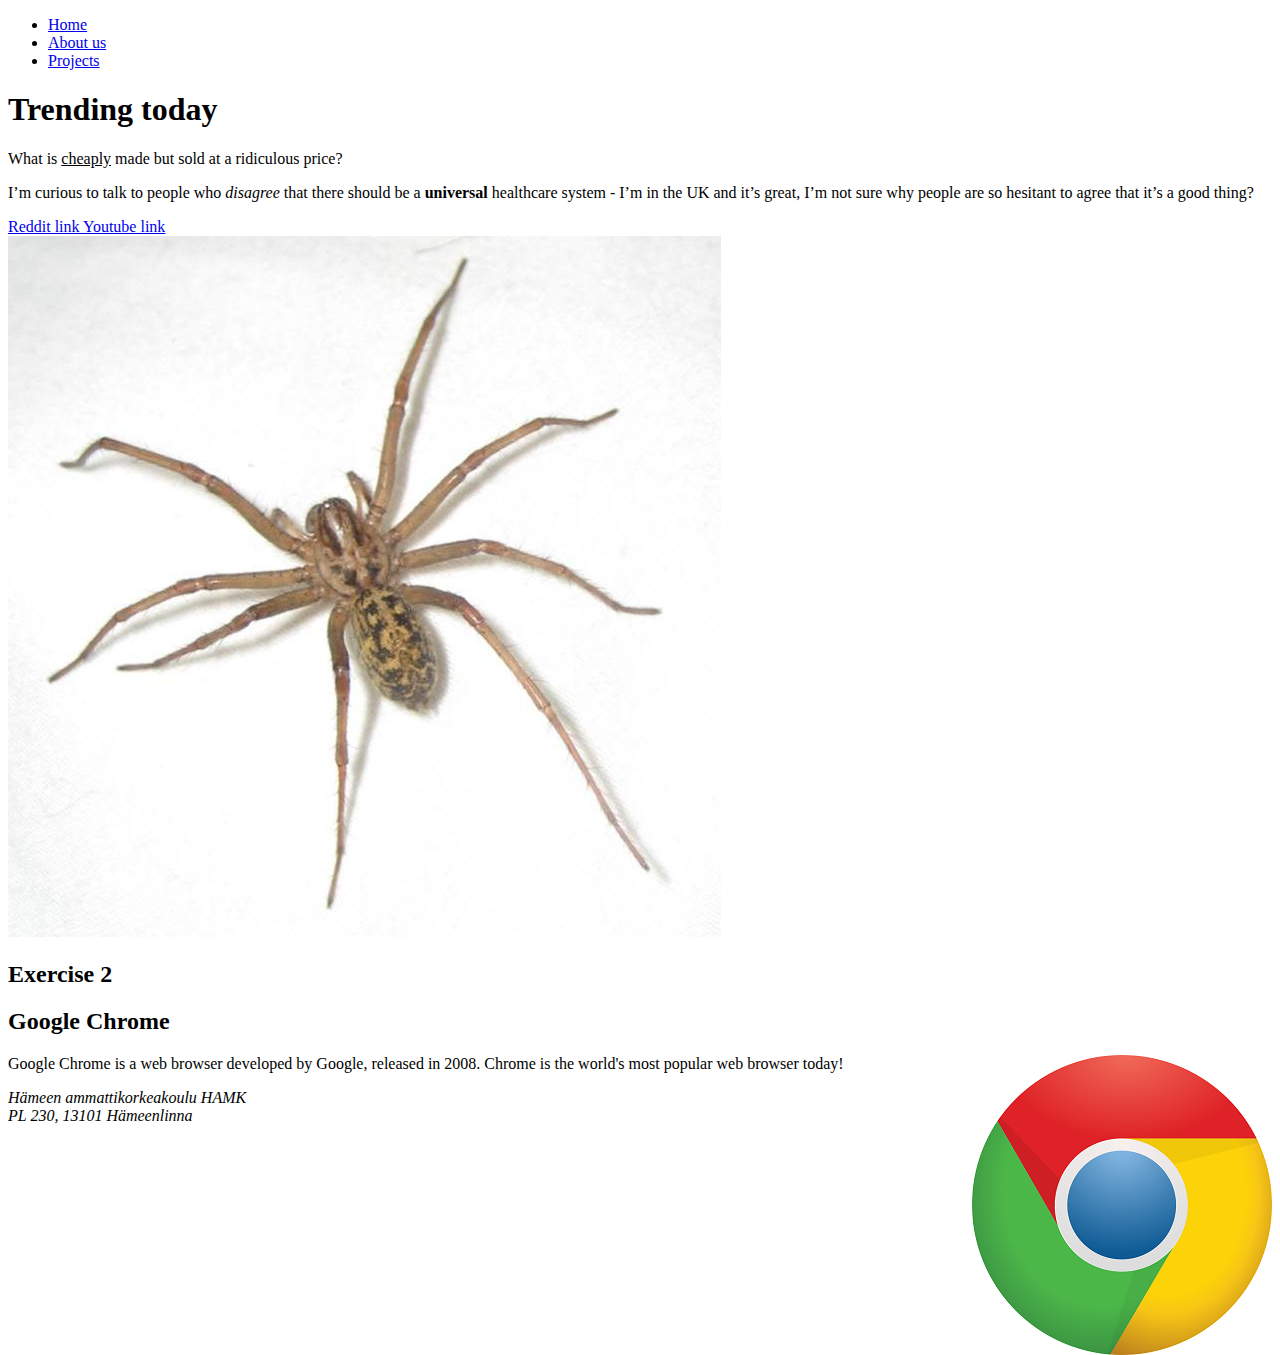
==== index.html @ a3ed8270 "exercise 3" ====
<!DOCTYPE html>
<html lang ="en">
<head>
<meta charSet="utf-8">
<title>reddit: the front page of the internet</title>
<meta name="author" content="Samu Morsky">
<meta name="description" content="Reddit is a network of communities based on peoples interests.">

<link href="css/style.css" rel="stylesheet" type="text/css">

</head>

<body>
<ul>
	<li><a href="index.html"> Home </a></li>
	<li><a href="aboutus.html"> About us </a></li>
	<li><a href="projects.html"> Projects </a></li>
</ul>

<h1> Trending today </h1>
<p>What is <u>cheaply</u> made but sold at a ridiculous price?</p>
<p>I’m curious to talk to people who <i>disagree</i> 
that there should be a <b>universal</b> healthcare system - I’m in the UK and it’s great, 
I’m not sure why people are so hesitant to agree that it’s a good thing?</p>
<a href="https://www.reddit.com/%22%3E"> Reddit link </a>
<a href="https://www.youtube.com/?gl=FI&hl=fi%22%3E" > Youtube link </a> <br>
<img src="images/hobo.jpg">
<h2> Exercise 2 </h2>
<article>
<h2>Google Chrome</h2>
<p>Google Chrome is a web browser developed by Google, released in 2008. Chrome is the world's most popular web browser today! <img src="images/chrome.png"ALIGN="right" HSPACE=”50” VSPACE=”50”/></p>
</article>
<address>
Hämeen ammattikorkeakoulu HAMK<br>
PL 230, 13101 Hämeenlinna<br>
</address>

</body>
 </html>
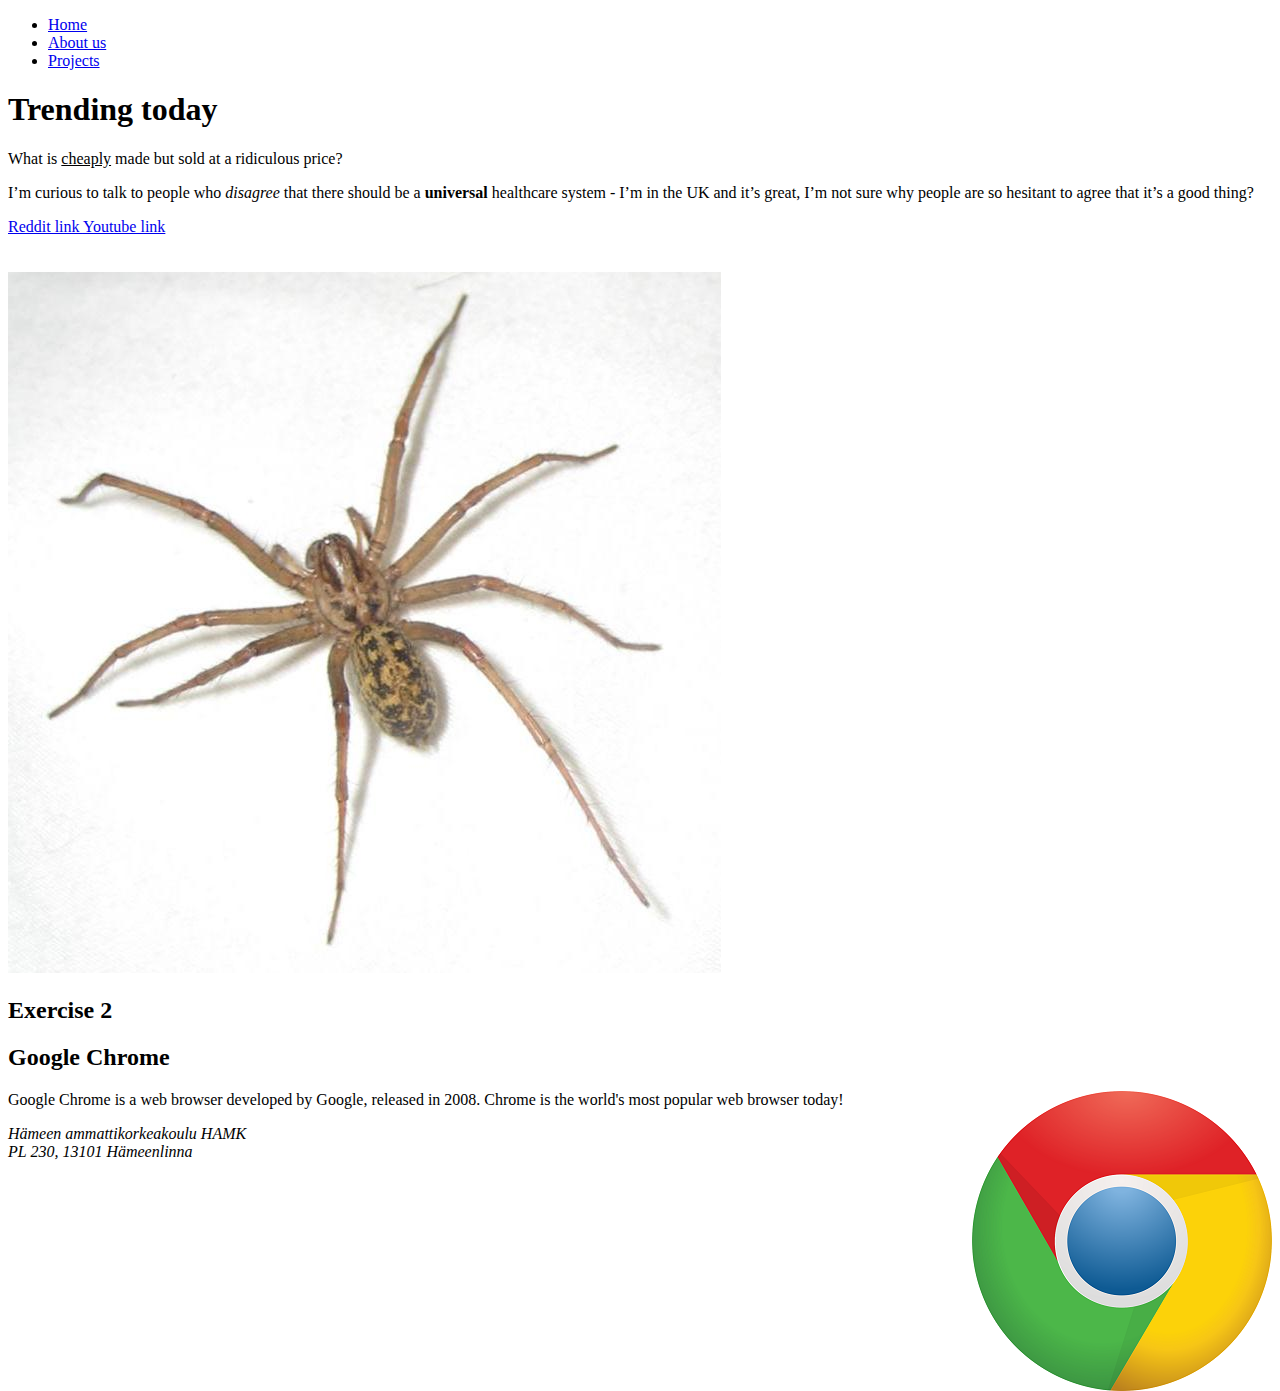
==== commit fe7ec896: "ex3" ====
--- a/index.html
+++ b/index.html
@@ -23,13 +23,14 @@
 that there should be a <b>universal</b> healthcare system - I’m in the UK and it’s great, 
 I’m not sure why people are so hesitant to agree that it’s a good thing?</p>
 <a href="https://www.reddit.com/%22%3E"> Reddit link </a>
-<a href="https://www.youtube.com/?gl=FI&hl=fi%22%3E" > Youtube link </a> <br>
+<a href="https://www.youtube.com/?gl=FI&hl=fi%22%3E" > Youtube link </a> <br><br><br>
 <img src="images/hobo.jpg">
 <h2> Exercise 2 </h2>
 <article>
 <h2>Google Chrome</h2>
-<p>Google Chrome is a web browser developed by Google, released in 2008. Chrome is the world's most popular web browser today! <img src="images/chrome.png"ALIGN="right" HSPACE=”50” VSPACE=”50”/></p>
+<p>Google Chrome is a web browser developed by Google, released in 2008. Chrome is the world's most popular web browser today! <img src="images/chrome.png" align="right" height=”130px” width=”130px”></p>
 </article>
+
 <address>
 Hämeen ammattikorkeakoulu HAMK<br>
 PL 230, 13101 Hämeenlinna<br>
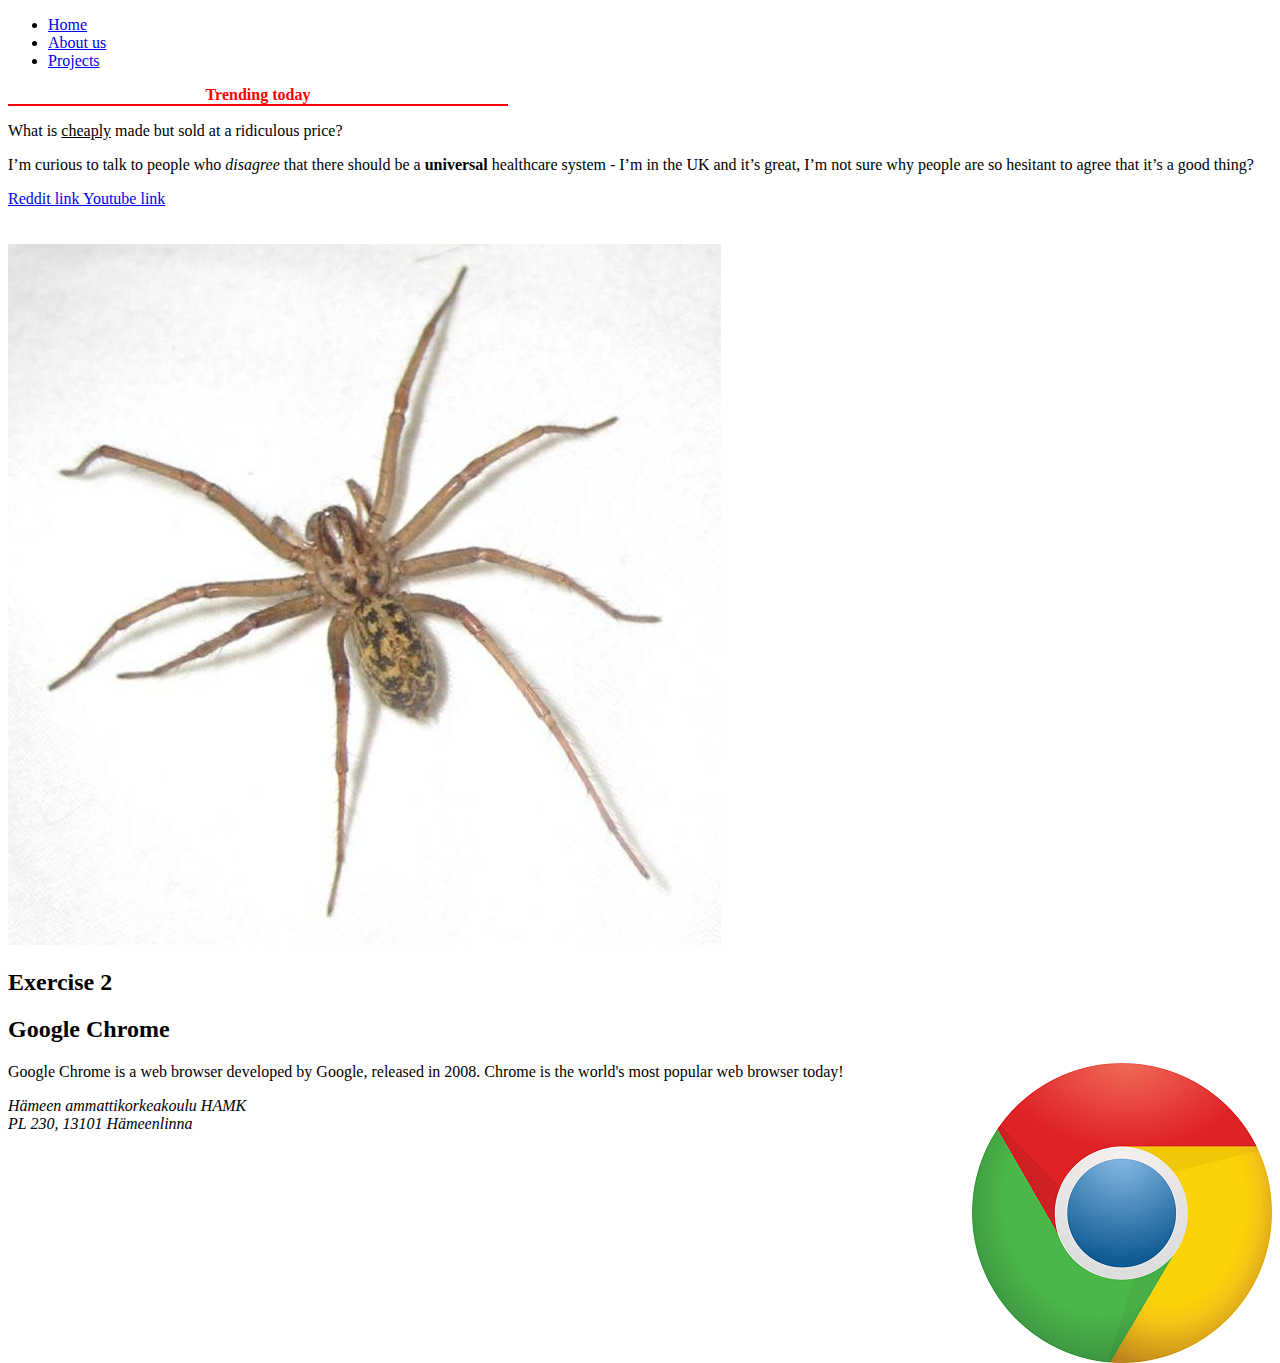
==== commit 081bc53a: "css" ====
--- a/index.html
+++ b/index.html
@@ -7,7 +7,15 @@
 <meta name="description" content="Reddit is a network of communities based on peoples interests.">
 
 <link href="css/style.css" rel="stylesheet" type="text/css">
-
+<style>
+h1 {
+text-align: center;
+color: red;
+font-size: 16px;
+border-bottom: 2px solid red;
+width: 500px;
+}
+</style>
 </head>
 
 <body>
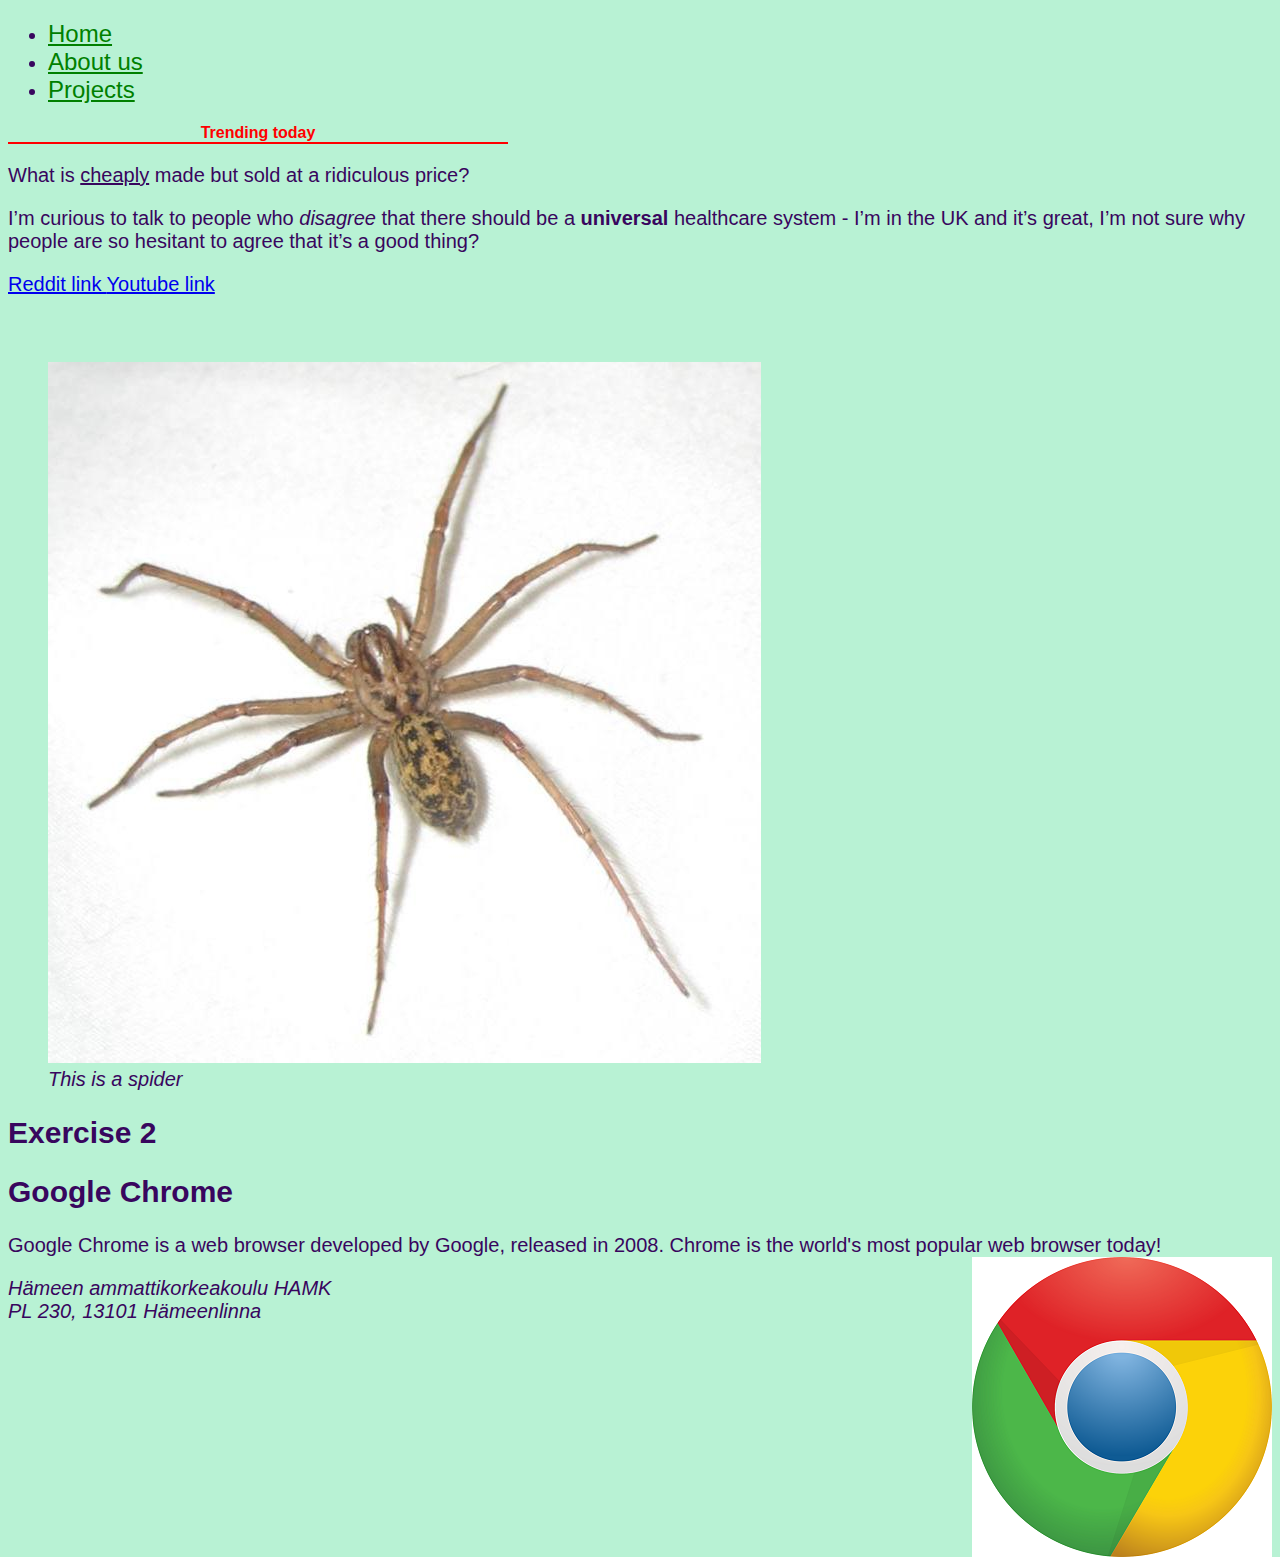
==== commit 8265d9da: "css figure" ====
--- a/index.html
+++ b/index.html
@@ -32,7 +32,13 @@
 I’m not sure why people are so hesitant to agree that it’s a good thing?</p>
 <a href="https://www.reddit.com/%22%3E"> Reddit link </a>
 <a href="https://www.youtube.com/?gl=FI&hl=fi%22%3E" > Youtube link </a> <br><br><br>
+
+<figure>
+
 <img src="images/hobo.jpg">
+ <figcaption>This is a spider</figcaption>
+</figure>
+
 <h2> Exercise 2 </h2>
 <article>
 <h2>Google Chrome</h2>
--- a/css/style.css
+++ b/css/style.css
@@ -0,0 +1,18 @@
+body {
+	background-color: #b8f2d4;
+	font-size: 20px;
+	font-family: Arial, Helvetica, sans-serif;
+	color: #38065e;
+}
+li a {
+	color: green;
+	font-size: 24px;
+}
+li a:hover{
+	color: blue;
+	font-size: 28px;
+}
+figure{
+	font-style: italic;
+}
+
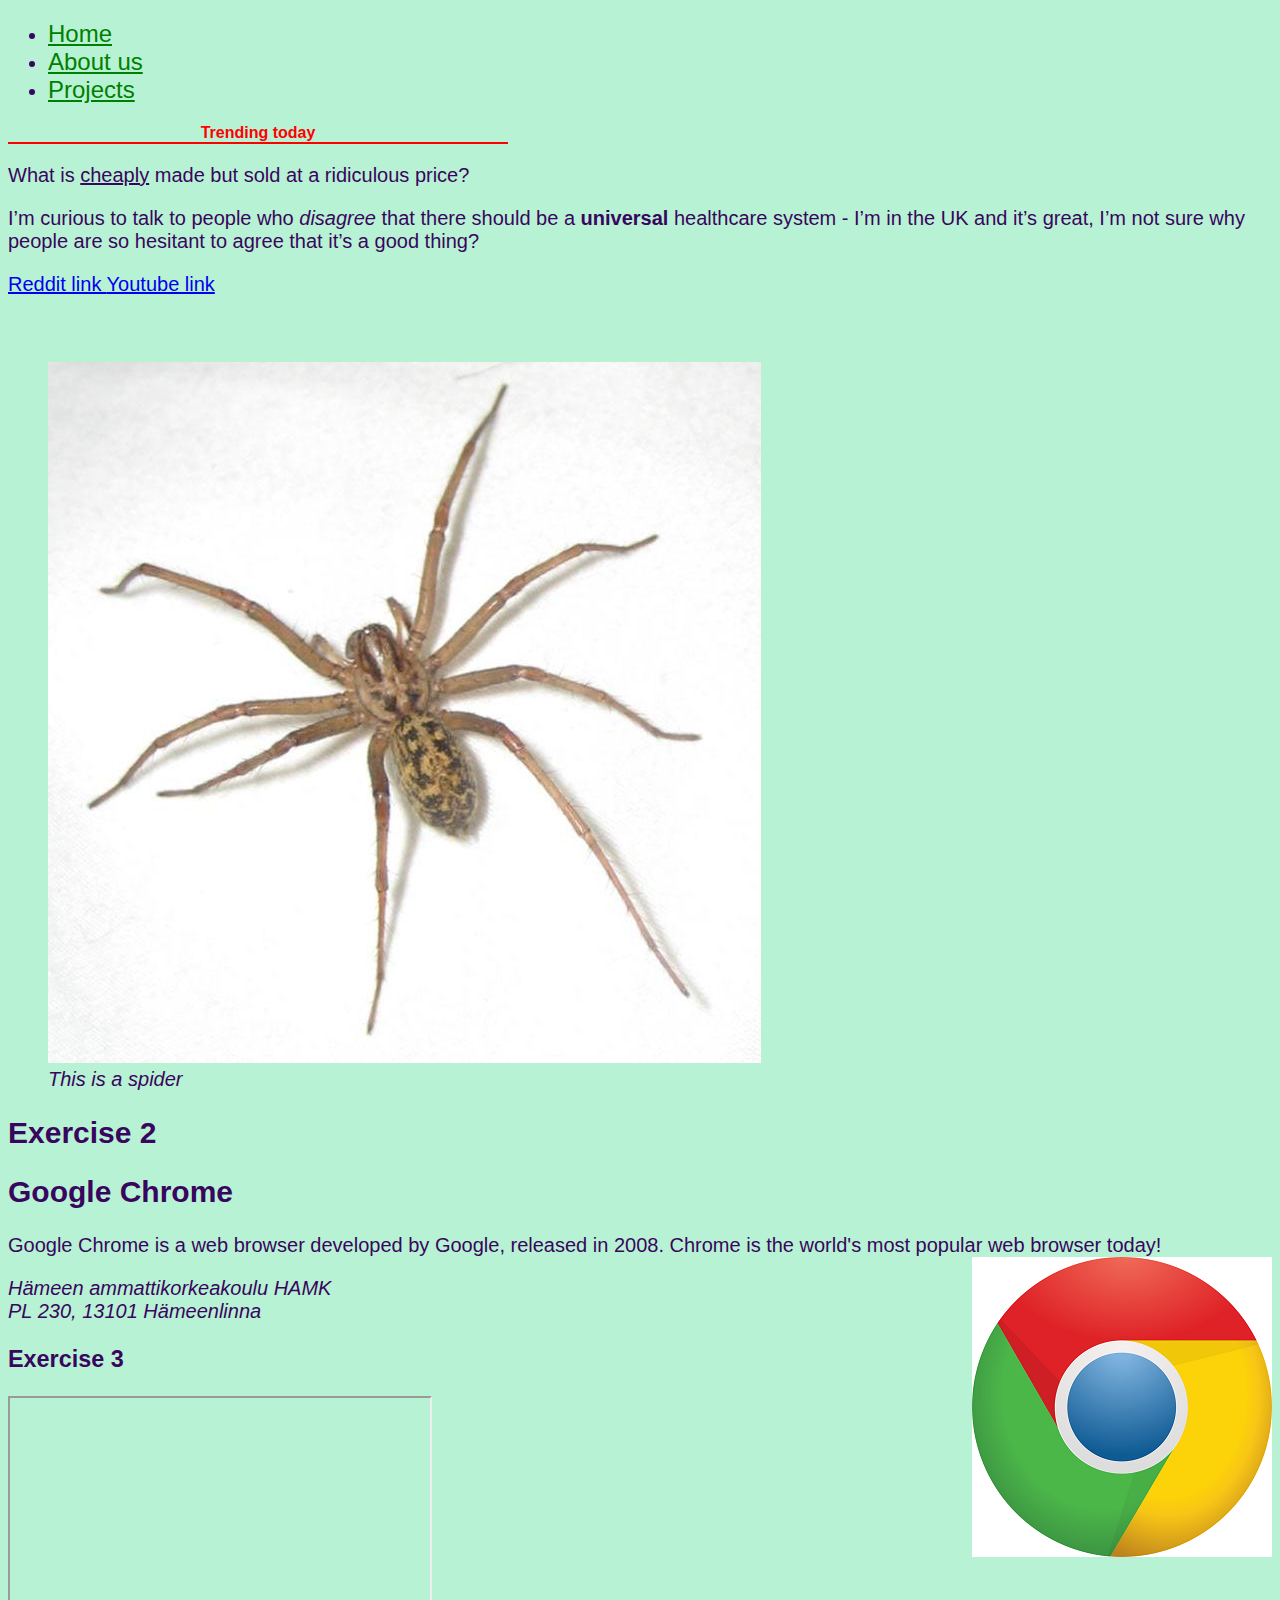
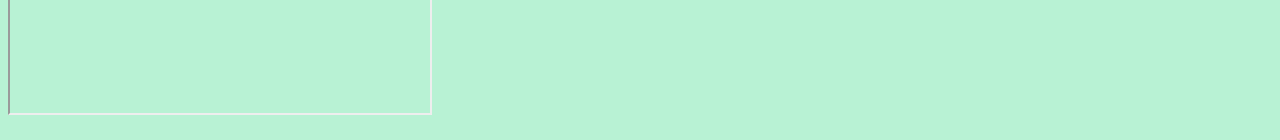
==== commit a1ac8ca6: "video" ====
--- a/index.html
+++ b/index.html
@@ -49,6 +49,12 @@
 Hämeen ammattikorkeakoulu HAMK<br>
 PL 230, 13101 Hämeenlinna<br>
 </address>
+<h3> Exercise 3 </h3>
+<p>
+<iframe width="420" height="315"
+src="https://www.youtube.com/watch?v=4o29VoxtsFk&ab_channel=omimon">
+</iframe>
+
 
 </body>
  </html>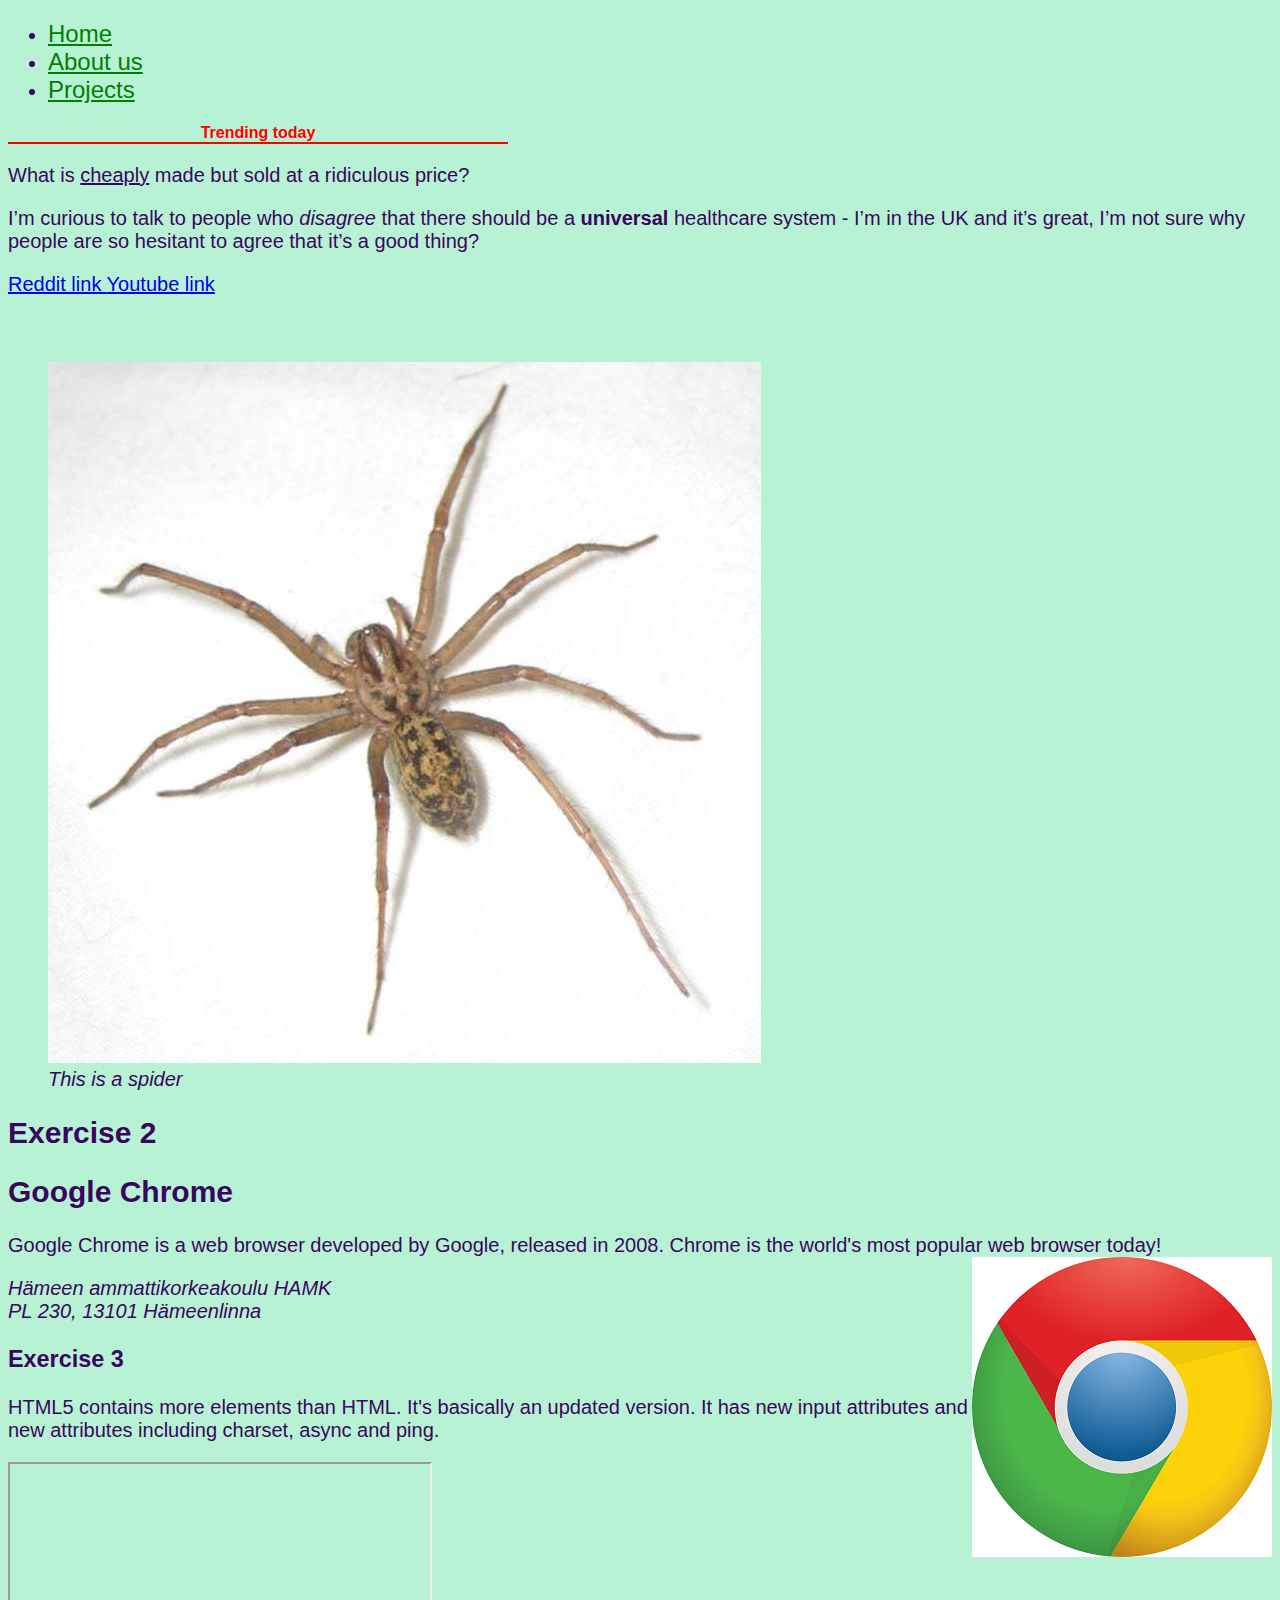
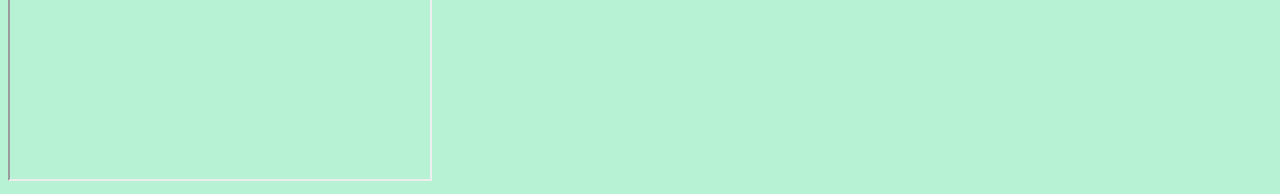
==== commit 5f22428b: "video" ====
--- a/index.html
+++ b/index.html
@@ -50,9 +50,9 @@
 PL 230, 13101 Hämeenlinna<br>
 </address>
 <h3> Exercise 3 </h3>
-<p>
+<p> HTML5 contains more elements than HTML. It's basically an updated version. It has new input attributes and new attributes including charset, async and ping.</p>
 <iframe width="420" height="315"
-src="https://www.youtube.com/watch?v=4o29VoxtsFk&ab_channel=omimon">
+src="https://www.youtube.com/watch?v=k3twCcCYdtk&ab_channel=AydenGeorge">
 </iframe>
 
 
